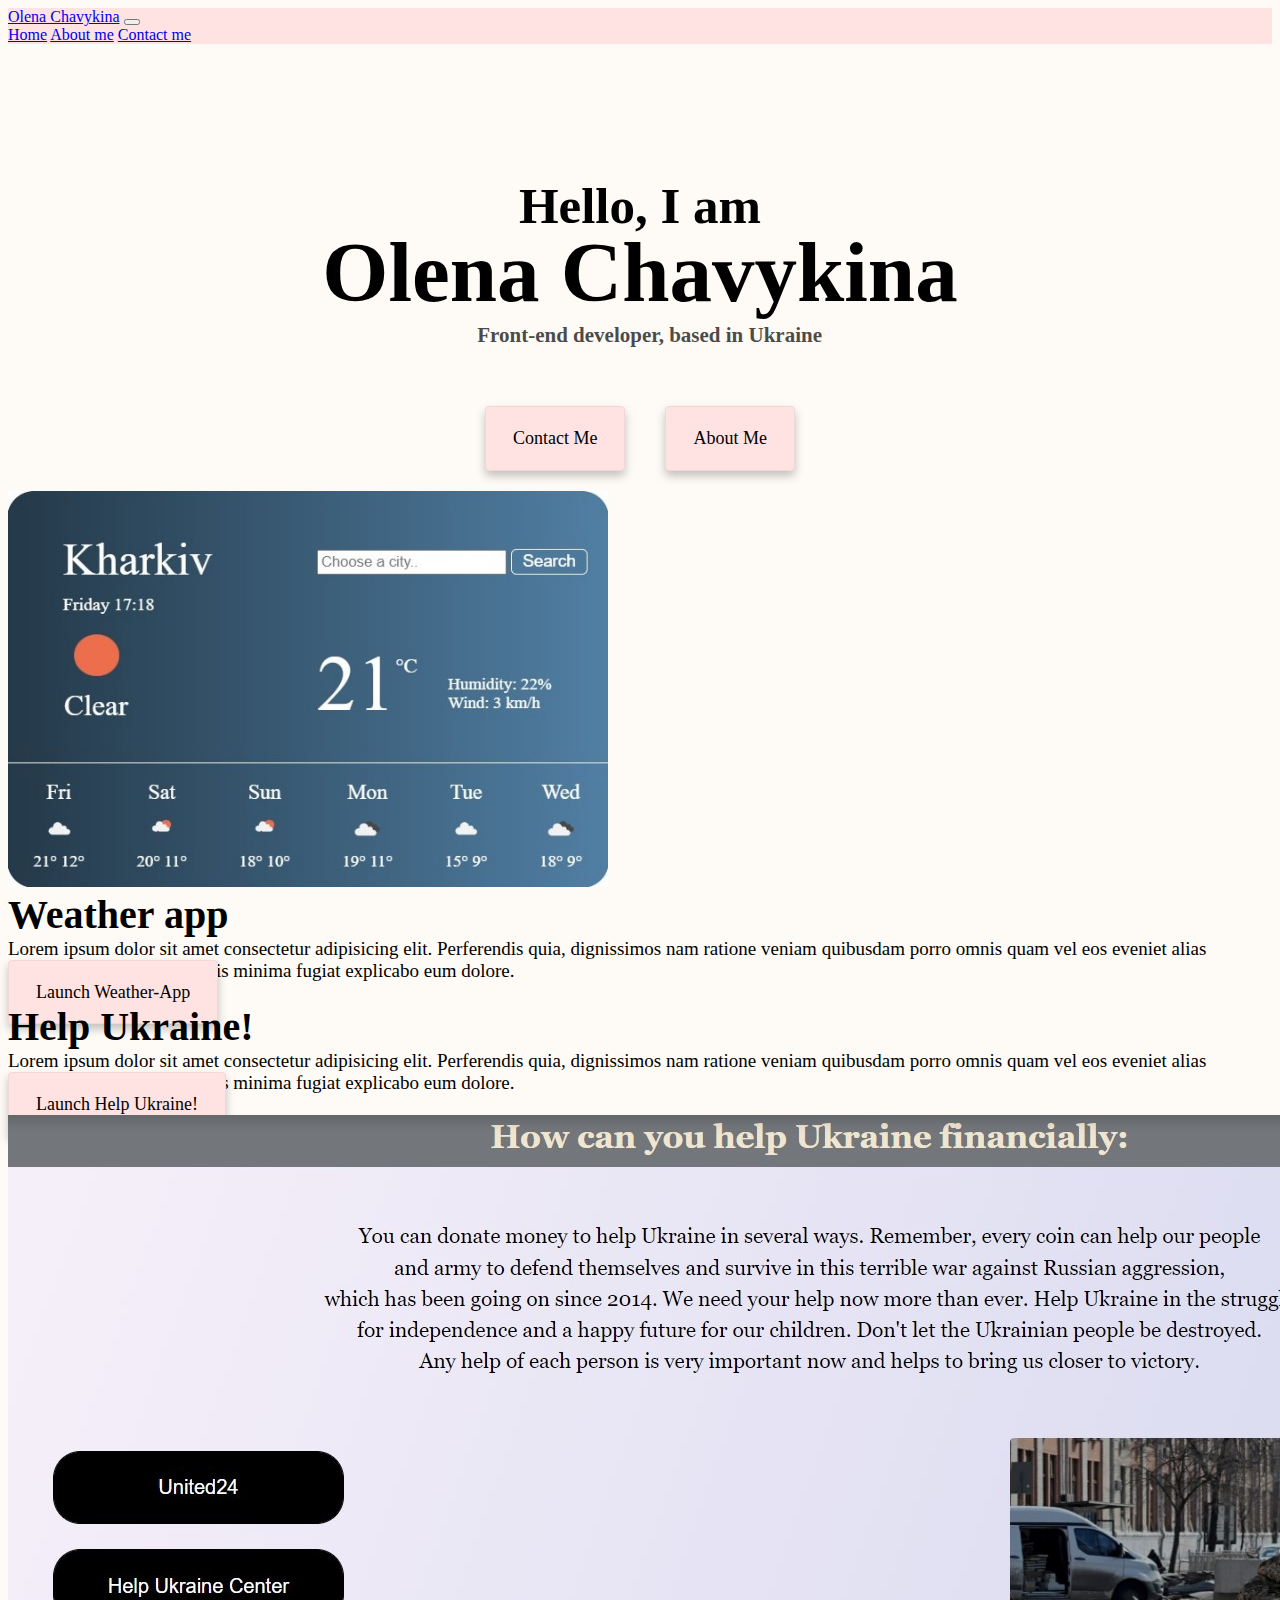
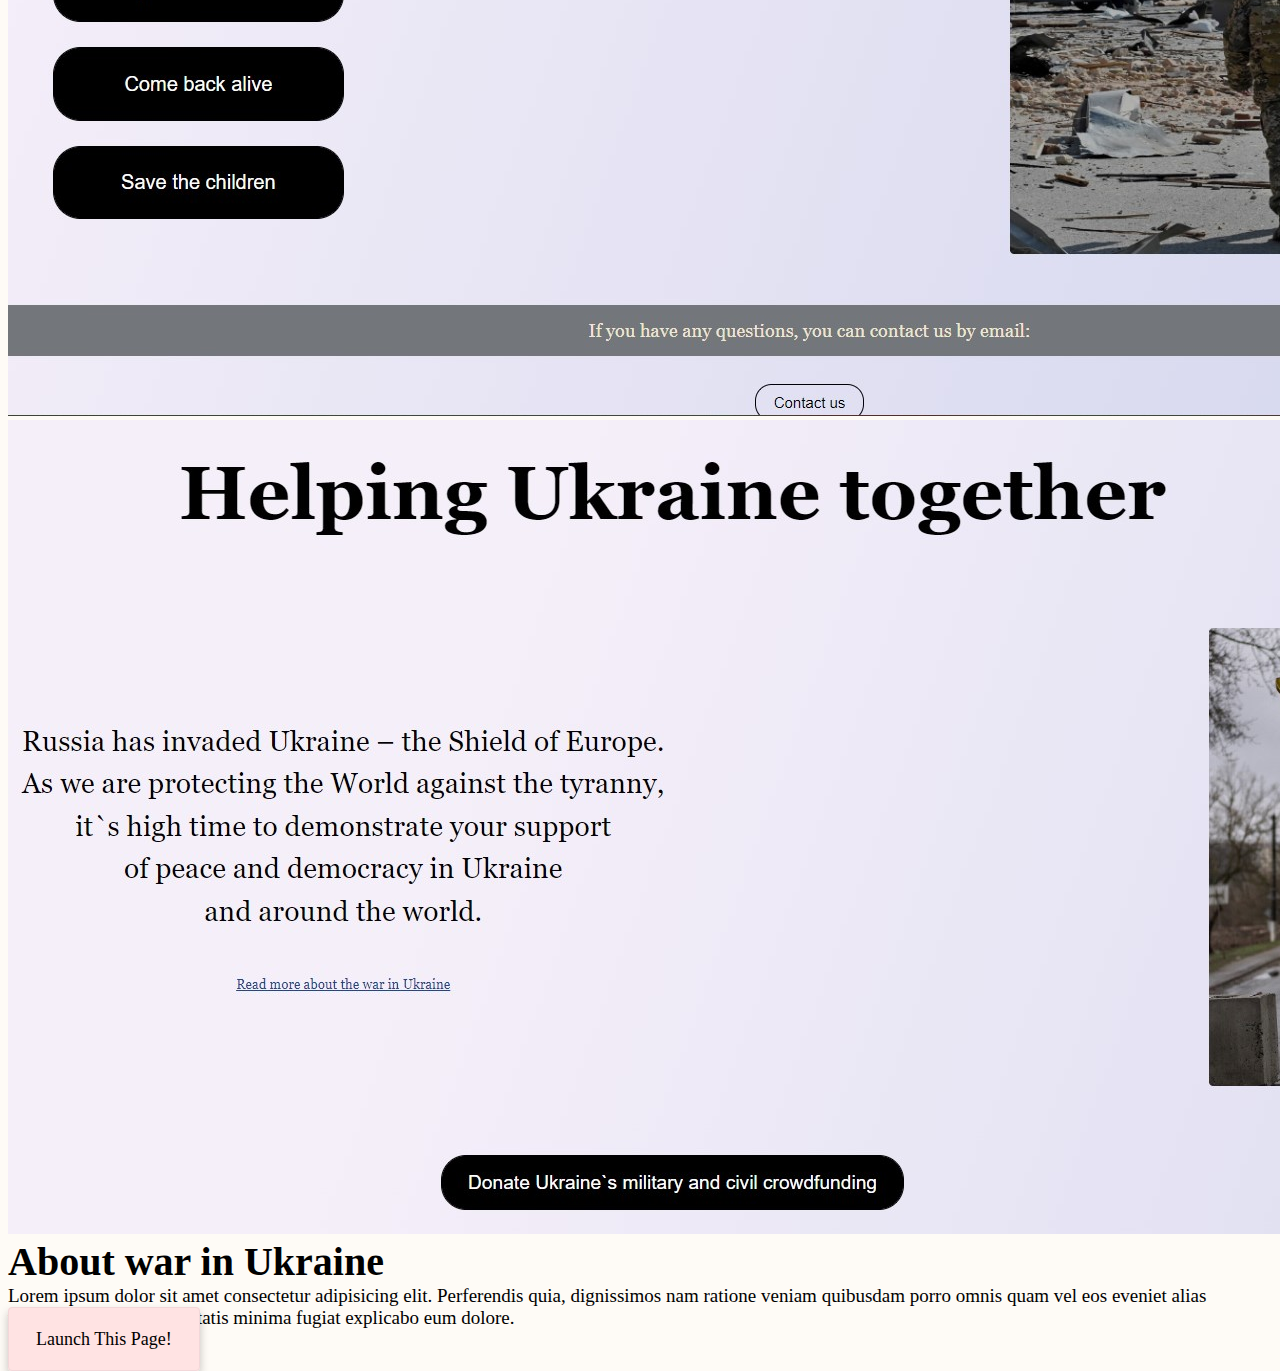
==== index.html @ 04dd2fca "The files from Sandbox added" ====
<!DOCTYPE html>
<html lang="en">
  <head>
    <meta charset="UTF-8" />
    <meta name="viewport" content="width=device-width, initial-scale=1.0" />
    <meta http-equiv="X-UA-Compatible" content="ie=edge" />
    <link
      href="https://cdn.jsdelivr.net/npm/bootstrap@5.2.0/dist/css/bootstrap.min.css"
      rel="stylesheet"
      integrity="sha384-gH2yIJqKdNHPEq0n4Mqa/HGKIhSkIHeL5AyhkYV8i59U5AR6csBvApHHNl/vI1Bx"
      crossorigin="anonymous"
    />
    <link rel="stylesheet" href="styles.css" />
    <script
      src="https://cdn.jsdelivr.net/npm/bootstrap@5.2.0/dist/js/bootstrap.bundle.min.js"
      integrity="sha384-A3rJD856KowSb7dwlZdYEkO39Gagi7vIsF0jrRAoQmDKKtQBHUuLZ9AsSv4jD4Xa"
      crossorigin="anonymous"
    ></script>
    <title>SheCodes</title>
  </head>
  <body>
    <nav class="navbar navbar-expand-lg navbar-color fixed-top">
      <div class="container-fluid">
        <a class="navbar-brand" href="index.html">Olena Chavykina</a>
        <button
          class="navbar-toggler"
          type="button"
          data-bs-toggle="collapse"
          data-bs-target="#navbarNavAltMarkup"
          aria-controls="navbarNavAltMarkup"
          aria-expanded="false"
          aria-label="Toggle navigation"
        >
          <span class="navbar-toggler-icon"></span>
        </button>
        <div class="collapse navbar-collapse" id="navbarNavAltMarkup">
          <div class="navbar-nav">
            <a class="nav-link active" aria-current="page" href="index.html"
              >Home</a
            >
            <a class="nav-link" href="contact-page.html">About me</a>
            <a class="nav-link" href="contact-page.html#contact-footer"
              >Contact me</a
            >
          </div>
        </div>
      </div>
    </nav>
    <h1>
      Hello, I am
    </h1>
    <h2>Olena Chavykina</h2>
    <h3>
      <img
        src="https://upload.wikimedia.org/wikipedia/commons/4/49/Flag_of_Ukraine.svg"
        height="12px"
        width="14px"
      />
      Front-end developer, based in Ukraine
    </h3>
    <span class="contact-links mt-5">
      <a href="contact-page.html#contact-footer" class="contact-me">
        Contact me
      </a>
      <a href="contact-page.html" class="contact-me">About me</a>
    </span>
    <div class="container mt-5 mb-3">
      <div class="row p-3 m-4 mb-3">
        <div class="col-md-6">
          <img
            src="weather-app.jpg"
            class="img-fluid rounded mb-3"
            width="600px"
          />
        </div>
        <div class="col-md-6 rounded">
          <div class="title">Weather app</div>
          <div class="description">
            Lorem ipsum dolor sit amet consectetur adipisicing elit. Perferendis
            quia, dignissimos nam ratione veniam quibusdam porro omnis quam vel
            eos eveniet alias temporibus deserunt veritatis minima fugiat
            explicabo eum dolore.
          </div>
          <div class="mt-5">
            <a href="index.html" class="contact-btn">Launch Weather-app</a>
          </div>
        </div>
      </div>
      <div class="row m-4 p-3 mb-3">
        <div class="col-md-6 rounded">
          <div class="title">Help Ukraine!</div>

          <div class="description">
            Lorem ipsum dolor sit amet consectetur adipisicing elit. Perferendis
            quia, dignissimos nam ratione veniam quibusdam porro omnis quam vel
            eos eveniet alias temporibus deserunt veritatis minima fugiat
            explicabo eum dolore.
          </div>
          <div class="mt-5 mb-5">
            <a href="index.html" class="contact-btn">Launch Help Ukraine!</a>
          </div>
        </div>
        <div class="col-md-6">
          <img src="land-page.jpg" class="img-fluid rounded" />
        </div>
      </div>
      <div class="row m-4 p-3 mb-3">
        <div class="col-md-6">
          <img src="one-page.jpg" class="img-fluid rounded mb-3" />
        </div>
        <div class="col-md-6 rounded">
          <div class="title">About war in Ukraine</div>

          <div class="description">
            Lorem ipsum dolor sit amet consectetur adipisicing elit. Perferendis
            quia, dignissimos nam ratione veniam quibusdam porro omnis quam vel
            eos eveniet alias temporibus deserunt veritatis minima fugiat
            explicabo eum dolore.
          </div>
          <div class="mt-5">
            <a href="index.html" class="contact-btn">Launch this page!</a>
          </div>
        </div>
      </div>
    </div>
  </body>
</html>
---- styles.css ----
:root {
  --primary-color: #f2d7d9;
  --text-align: center;
  --display: flex;
  --background-color: #ffe3e3;
}
body {
  background-color: #fefbf6;
  font-family: "Times New Roman", Times, serif;
}
h1,
h2,
h3,
.contact-links {
  text-align: var(--text-align);
}
h1 {
  font-size: 51px;
  margin-top: 133px;
  margin-bottom: -36px;
}

h2 {
  font-size: 85px;
  margin-bottom: -10px;
  margin-top: 24px;
  font-weight: bold;
}
h3 {
  font-size: 21px;
  opacity: 0.7;
  margin-top: 12px;
}
p {
  font-size: 20px;
  margin: 10px;
  padding: 20px;
  width: 25%;
  background-color: rgb(255, 227, 227, 0.4);
  border-radius: 5px;
  border: 1px solid var(--primary-color);
}
.contact-links {
  display: var(--display);
  justify-content: var(--text-align);
  margin-top: 38px;
}
.contact-me {
  font-size: 18px;
  margin: 20px;
  border-radius: 4px;
  padding: 21px 27px;
  text-decoration: none;
  text-transform: capitalize;
  color: black;
  background-color: var(--background-color);
  border: 1px solid var(--primary-color);
  box-shadow: 0 5px 10px rgba(0, 0, 0, 0.23);
}
.contact-me:hover {
  color: white;
}
.back-link {
  display: block;
  text-align: var(--text-align);
  margin-top: 50px;
  color: #f4bfbf;
}
.about-title {
  font-size: 95px;
  margin-top: 115px;
  font-weight: bold;
}
.paragraph {
  text-align: var(--text-align);
  margin: 25px 0px;
  line-height: 1.4;
  font-size: 18px;
}
.footer {
  text-align: var(--text-align);
  line-height: 1.3;
  margin-bottom: 15px;
}
.mail-link {
  text-decoration: none;
  color: #9cb4cc;
  font-size: 18px;
}
.mail-link:hover {
  text-decoration: underline;
  color: var(--primary-color);
}
.header-aboutme {
  text-align: center;
  margin-top: 5px;
  opacity: 0.7;
}
.navbar-color {
  background-color: var(--background-color);
}
#contact-footer {
  font-size: 30px;
  font-weight: 600;
}
.title {
  font-size: 40px;
  font-weight: bold;
}
.description {
  font-size: 19px;
}
.contact-btn {
  font-size: 18px;

  border-radius: 4px;
  padding: 21px 27px;
  text-decoration: none;
  text-transform: capitalize;
  color: black;
  background-color: var(--background-color);
  border: 1px solid var(--primary-color);
  box-shadow: 0 5px 10px rgba(0, 0, 0, 0.23);
}
.contact-btn:hover {
  color: white;
}
.shadow {
  box-shadow: 0 0.5rem 1rem rgba(0, 0, 0, 0.15) !important;
}
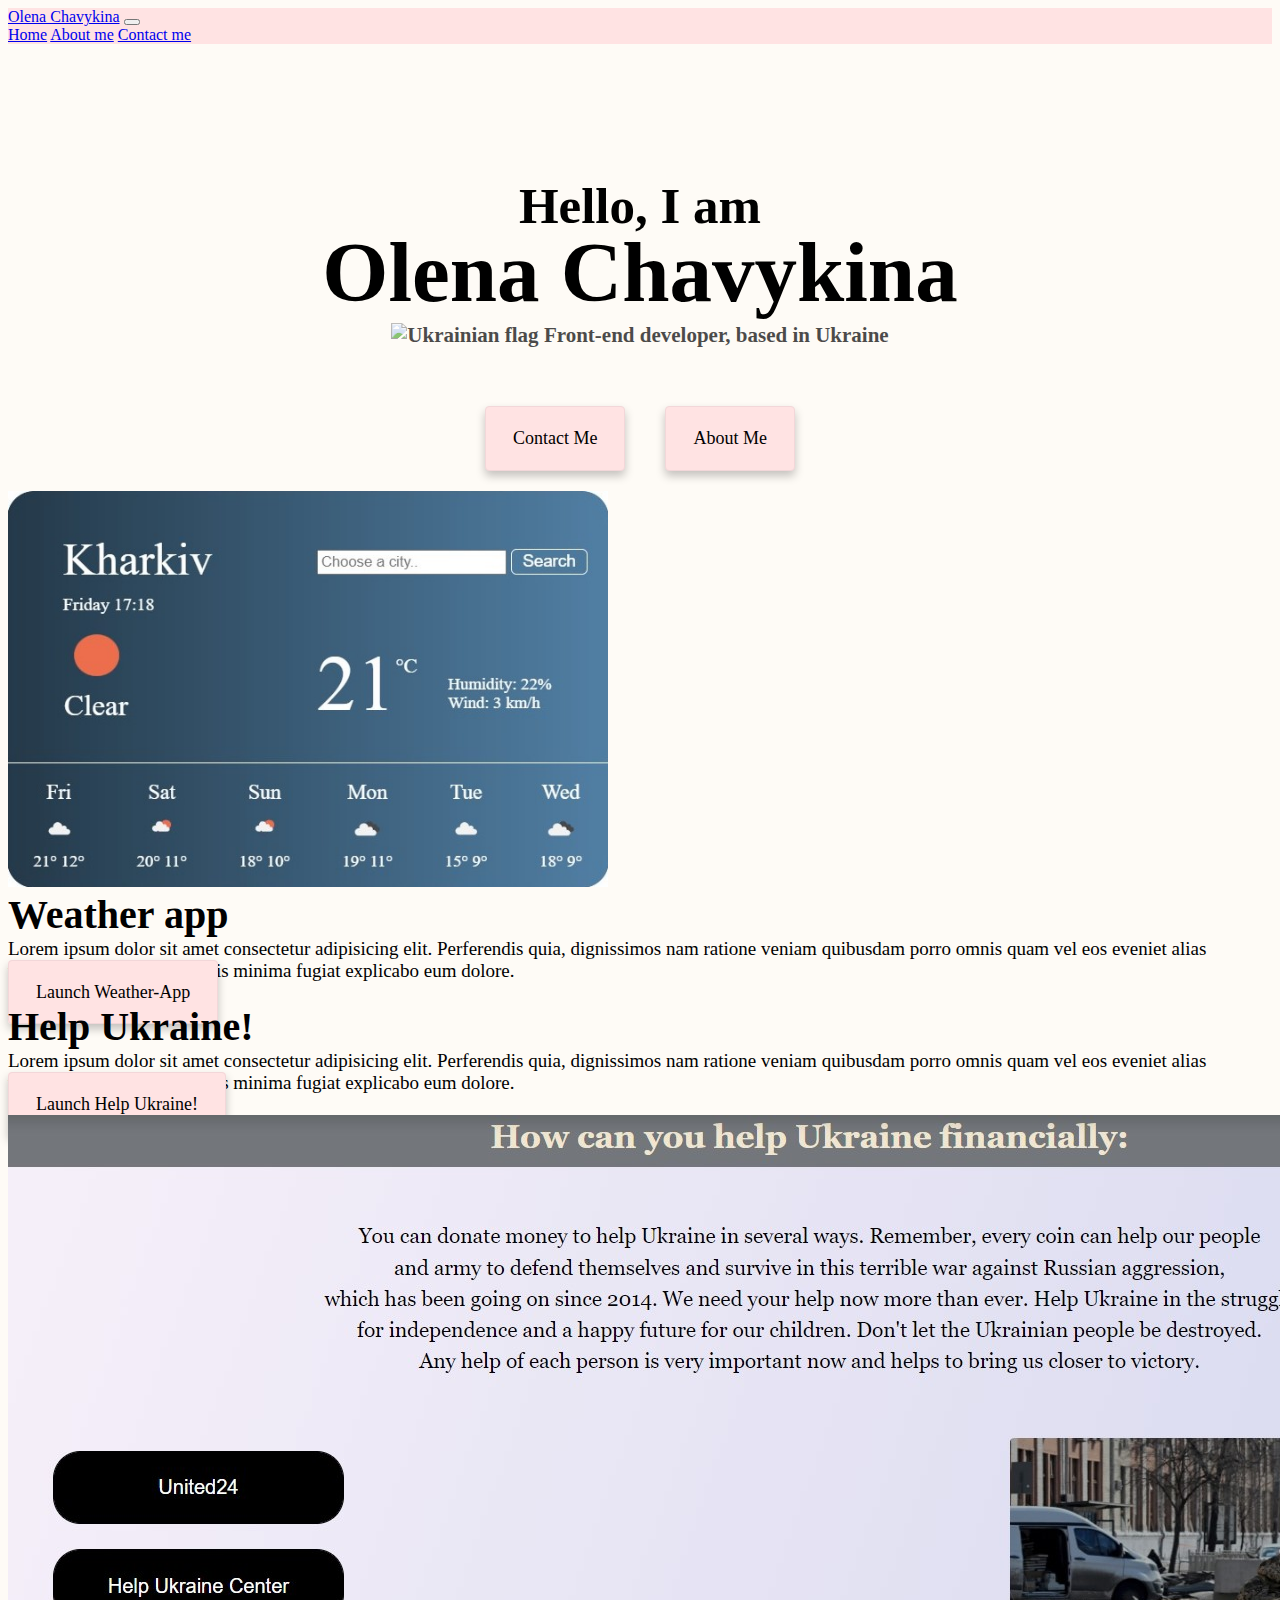
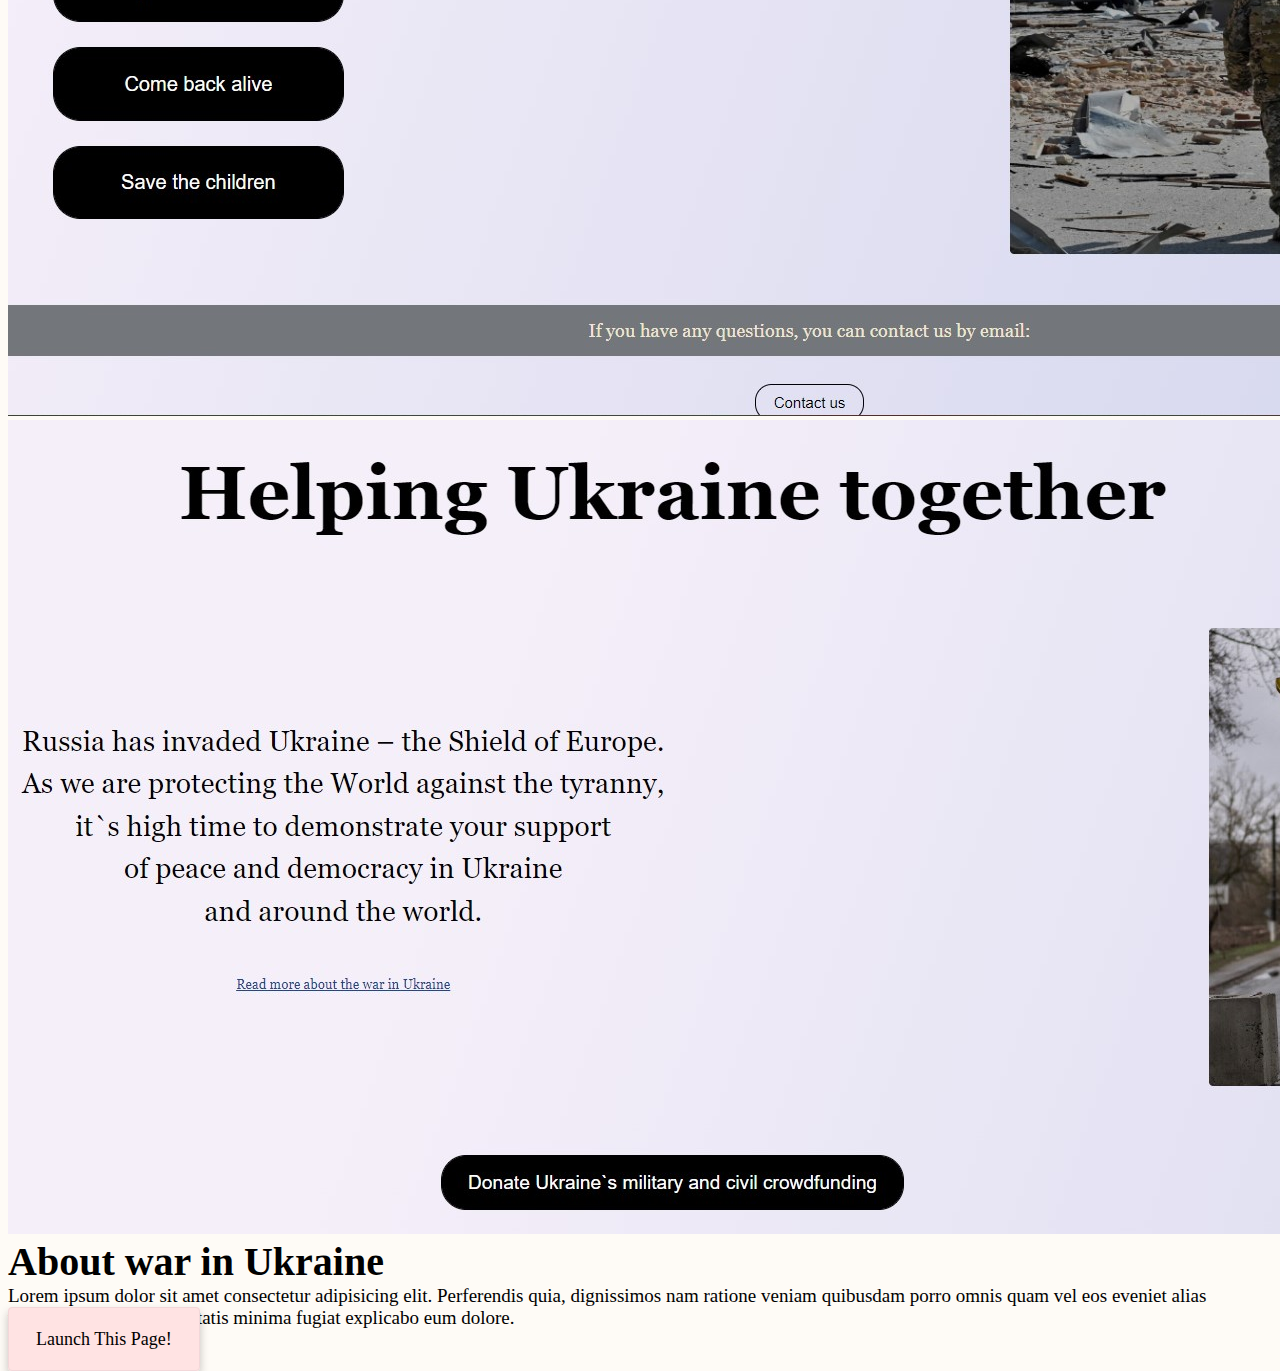
==== commit 59a2ad0a: "Made website SEO friendly" ====
--- a/index.html
+++ b/index.html
@@ -16,12 +16,19 @@
       integrity="sha384-A3rJD856KowSb7dwlZdYEkO39Gagi7vIsF0jrRAoQmDKKtQBHUuLZ9AsSv4jD4Xa"
       crossorigin="anonymous"
     ></script>
-    <title>SheCodes</title>
+    <title>Front-end developer | Olena Chavykina</title>
+    <meta
+      name="description"
+      content="Olena Chavykina is a front-end developer
+    based in Ukraine, check out her projects and contact her for job inquiries"
+    />
   </head>
   <body>
     <nav class="navbar navbar-expand-lg navbar-color fixed-top">
       <div class="container-fluid">
-        <a class="navbar-brand" href="index.html">Olena Chavykina</a>
+        <a class="navbar-brand" href="index.html" title="Back to homepage"
+          >Olena Chavykina</a
+        >
         <button
           class="navbar-toggler"
           type="button"
@@ -35,34 +42,54 @@
         </button>
         <div class="collapse navbar-collapse" id="navbarNavAltMarkup">
           <div class="navbar-nav">
-            <a class="nav-link active" aria-current="page" href="index.html"
+            <a
+              class="nav-link active"
+              aria-current="page"
+              href="index.html"
+              title="Homepage"
               >Home</a
             >
-            <a class="nav-link" href="contact-page.html">About me</a>
-            <a class="nav-link" href="contact-page.html#contact-footer"
+            <a
+              class="nav-link"
+              href="contact-page.html"
+              title="About Olena Chavykina"
+              >About me</a
+            >
+            <a
+              class="nav-link"
+              href="contact-page.html#contact-footer"
+              title="Contact Olena Chavykina"
               >Contact me</a
             >
           </div>
         </div>
       </div>
     </nav>
-    <h1>
-      Hello, I am
-    </h1>
+    <h1>Hello, I am</h1>
     <h2>Olena Chavykina</h2>
     <h3>
       <img
         src="https://upload.wikimedia.org/wikipedia/commons/4/49/Flag_of_Ukraine.svg"
         height="12px"
         width="14px"
+        alt="Ukrainian flag"
       />
       Front-end developer, based in Ukraine
     </h3>
     <span class="contact-links mt-5">
-      <a href="contact-page.html#contact-footer" class="contact-me">
+      <a
+        href="contact-page.html#contact-footer"
+        class="contact-me"
+        title="Contact Olena Chavykina"
+      >
         Contact me
       </a>
-      <a href="contact-page.html" class="contact-me">About me</a>
+      <a
+        href="contact-page.html"
+        class="contact-me"
+        title="About Olena Chavykina"
+        >About me</a
+      >
     </span>
     <div class="container mt-5 mb-3">
       <div class="row p-3 m-4 mb-3">
@@ -71,6 +98,7 @@
             src="weather-app.jpg"
             class="img-fluid rounded mb-3"
             width="600px"
+            alt="Thw weather app"
           />
         </div>
         <div class="col-md-6 rounded">
@@ -82,13 +110,17 @@
             explicabo eum dolore.
           </div>
           <div class="mt-5">
-            <a href="index.html" class="contact-btn">Launch Weather-app</a>
+            <a href="#" class="contact-btn" title="Weather app"
+              >Launch Weather-app</a
+            >
           </div>
         </div>
       </div>
       <div class="row m-4 p-3 mb-3">
         <div class="col-md-6 rounded">
-          <div class="title">Help Ukraine!</div>
+          <div class="title" title="Website about helping Ukraine">
+            Help Ukraine!
+          </div>
 
           <div class="description">
             Lorem ipsum dolor sit amet consectetur adipisicing elit. Perferendis
@@ -97,16 +129,29 @@
             explicabo eum dolore.
           </div>
           <div class="mt-5 mb-5">
-            <a href="index.html" class="contact-btn">Launch Help Ukraine!</a>
+            <a
+              href="#"
+              class="contact-btn"
+              title="Website about helping Ukraine"
+              >Launch Help Ukraine!</a
+            >
           </div>
         </div>
         <div class="col-md-6">
-          <img src="land-page.jpg" class="img-fluid rounded" />
+          <img
+            src="land-page.jpg"
+            class="img-fluid rounded"
+            alt="Website about helping Ukraine"
+          />
         </div>
       </div>
       <div class="row m-4 p-3 mb-3">
         <div class="col-md-6">
-          <img src="one-page.jpg" class="img-fluid rounded mb-3" />
+          <img
+            src="one-page.jpg"
+            class="img-fluid rounded mb-3"
+            alt="Website about helping Ukraine"
+          />
         </div>
         <div class="col-md-6 rounded">
           <div class="title">About war in Ukraine</div>
@@ -118,7 +163,12 @@
             explicabo eum dolore.
           </div>
           <div class="mt-5">
-            <a href="index.html" class="contact-btn">Launch this page!</a>
+            <a
+              href="#"
+              class="contact-btn"
+              title="Website about helping Ukraine"
+              >Launch this page!</a
+            >
           </div>
         </div>
       </div>
--- a/styles.css
+++ b/styles.css
@@ -84,12 +84,12 @@
 }
 .mail-link {
   text-decoration: none;
-  color: #9cb4cc;
+  color: var(--primary-color);
   font-size: 18px;
 }
 .mail-link:hover {
   text-decoration: underline;
-  color: var(--primary-color);
+  color: black;
 }
 .header-aboutme {
   text-align: center;
@@ -100,7 +100,7 @@
   background-color: var(--background-color);
 }
 #contact-footer {
-  font-size: 30px;
+  font-size: 35px;
   font-weight: 600;
 }
 .title {
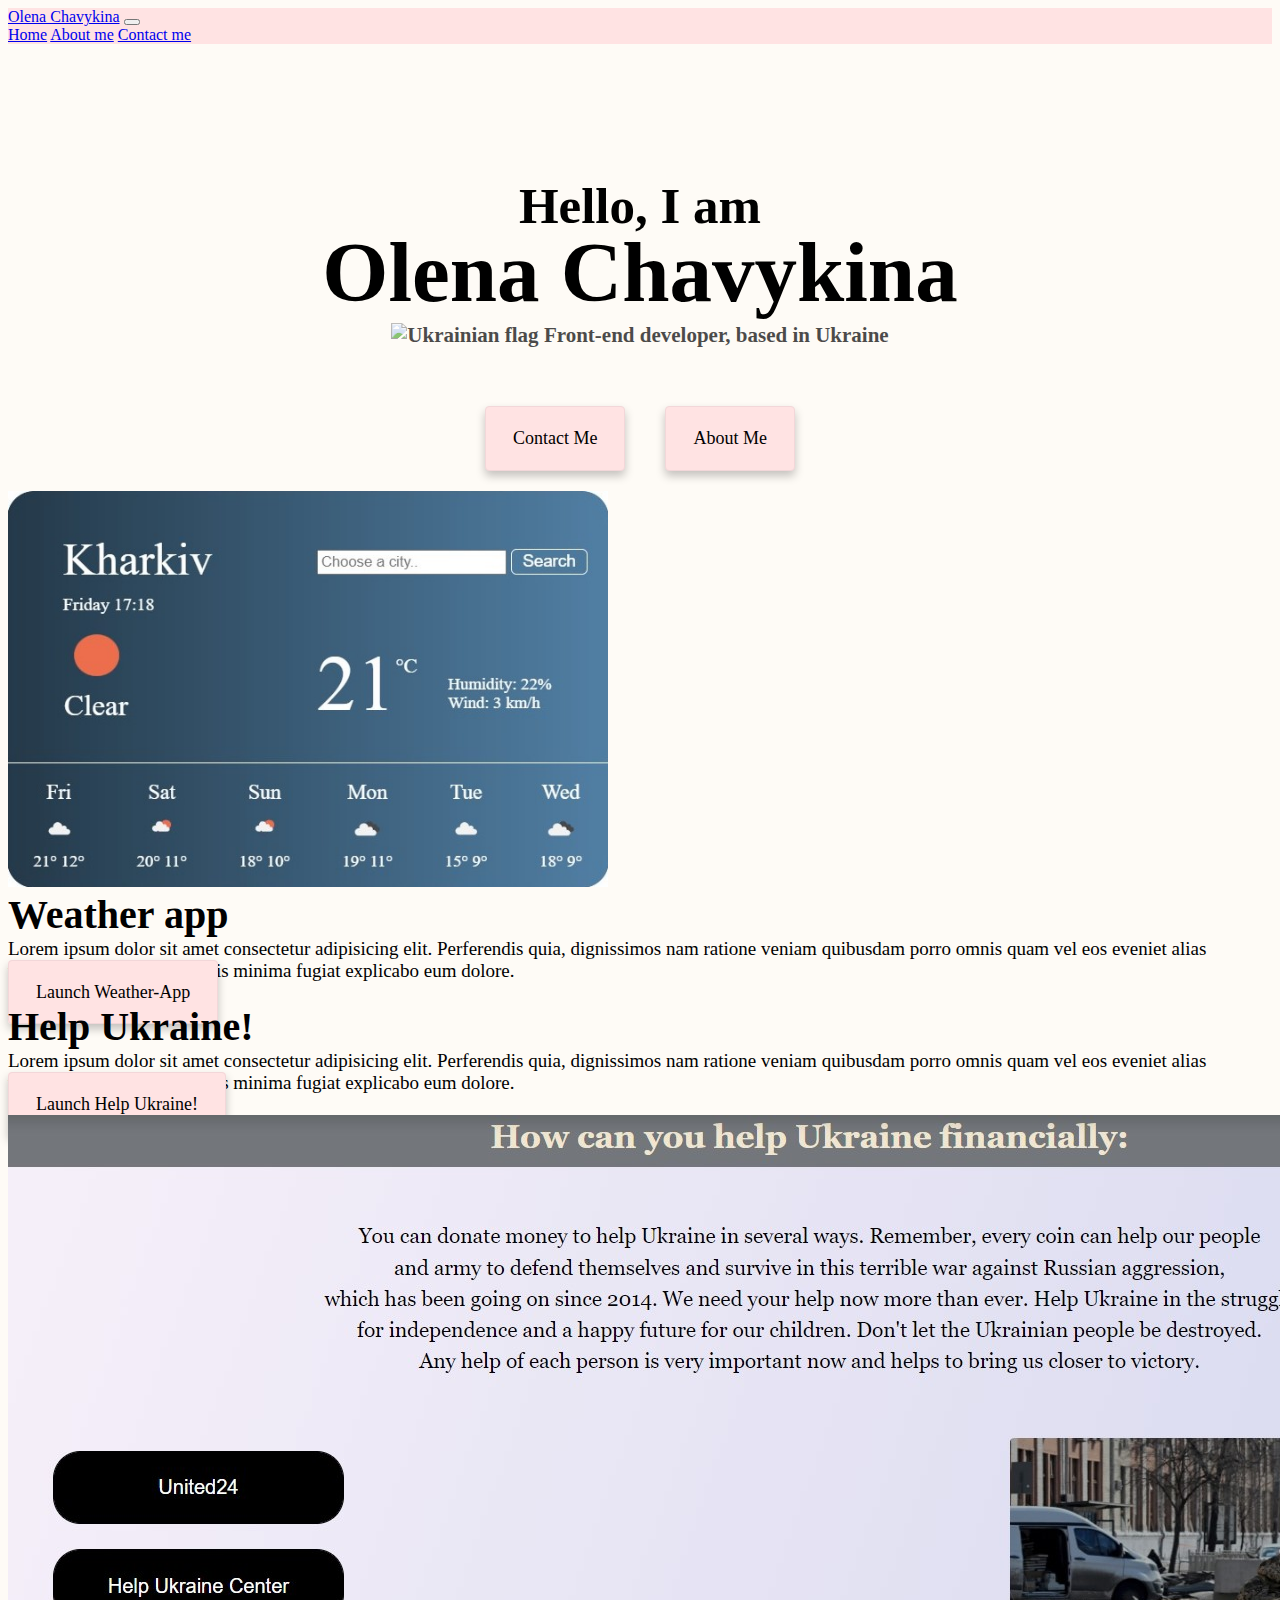
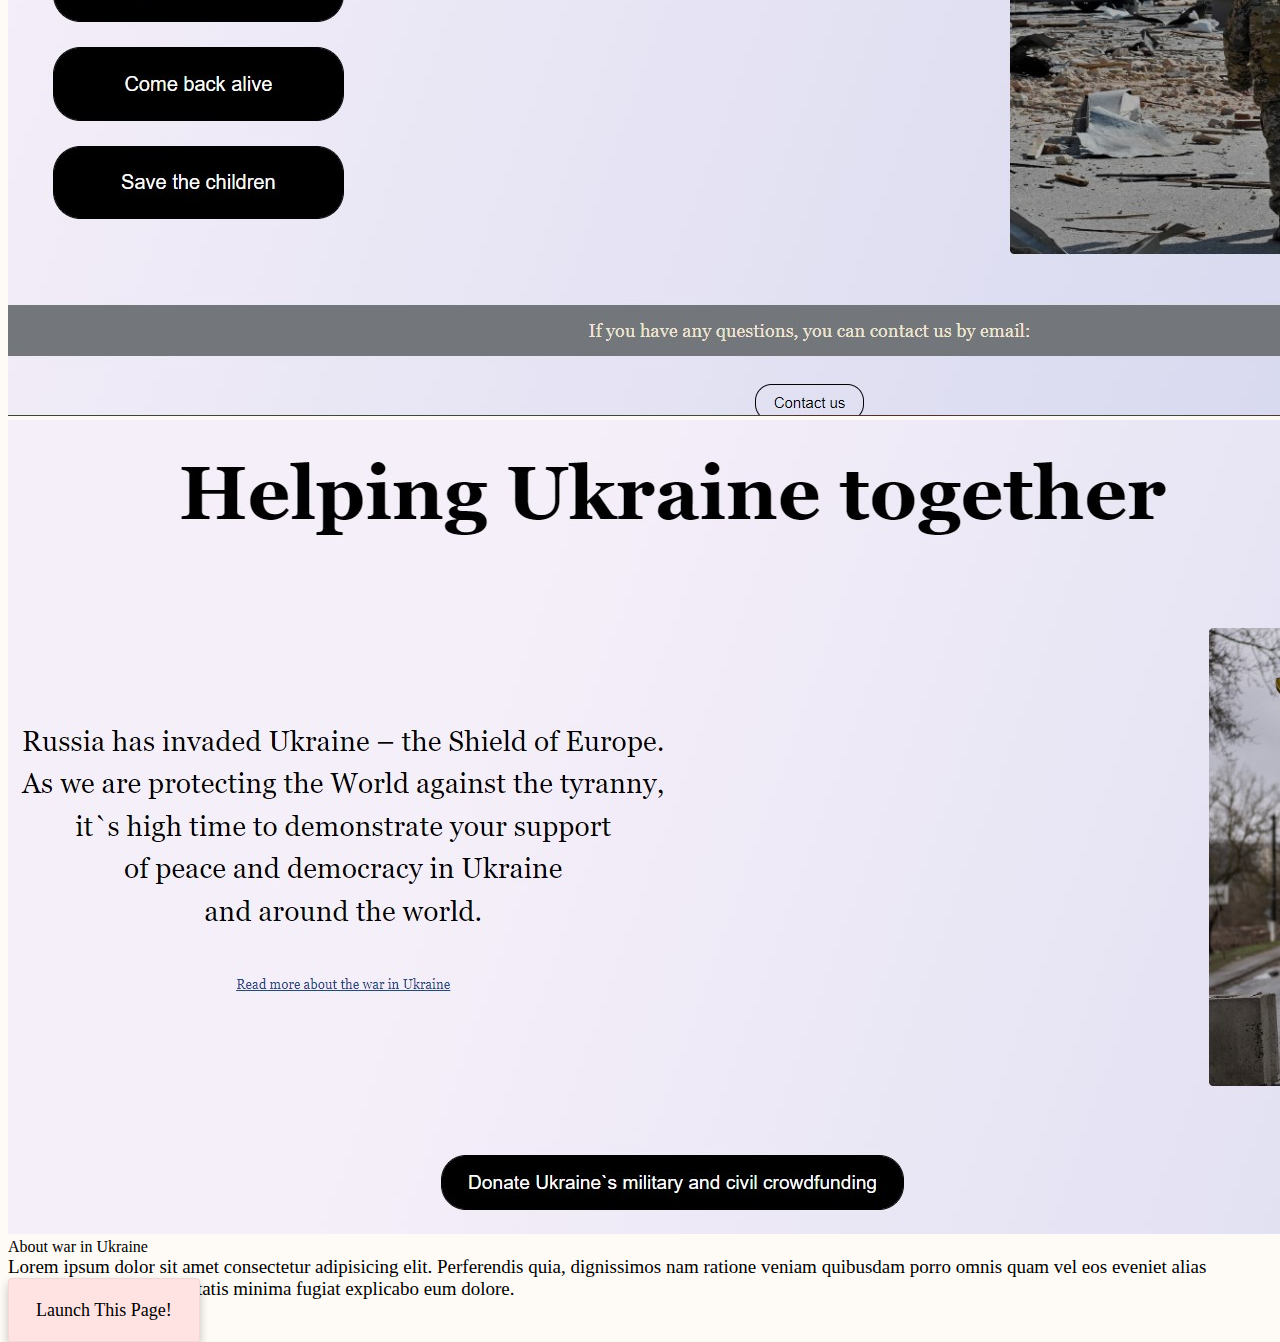
==== commit 8700d0cf: "Margin settings done" ====
--- a/index.html
+++ b/index.html
@@ -65,9 +65,9 @@
         </div>
       </div>
     </nav>
-    <h1>Hello, I am</h1>
-    <h2>Olena Chavykina</h2>
-    <h3>
+    <h1 class="text-center">Hello, I am</h1>
+    <h2 class="text-center">Olena Chavykina</h2>
+    <h3 class="text-center">
       <img
         src="https://upload.wikimedia.org/wikipedia/commons/4/49/Flag_of_Ukraine.svg"
         height="12px"
@@ -96,7 +96,7 @@
         <div class="col-md-6">
           <img
             src="weather-app.jpg"
-            class="img-fluid rounded mb-3"
+            class="img-fluid rounded mb-3 d-none d-sm-block"
             width="600px"
             alt="Thw weather app"
           />
@@ -110,7 +110,7 @@
             explicabo eum dolore.
           </div>
           <div class="mt-5">
-            <a href="#" class="contact-btn" title="Weather app"
+            <a href="#" class="contact-btn project-link" title="Weather app"
               >Launch Weather-app</a
             >
           </div>
@@ -131,7 +131,7 @@
           <div class="mt-5 mb-5">
             <a
               href="#"
-              class="contact-btn"
+              class="contact-btn project-link"
               title="Website about helping Ukraine"
               >Launch Help Ukraine!</a
             >
@@ -140,7 +140,7 @@
         <div class="col-md-6">
           <img
             src="land-page.jpg"
-            class="img-fluid rounded"
+            class="img-fluid rounded d-none d-sm-block"
             alt="Website about helping Ukraine"
           />
         </div>
@@ -149,12 +149,12 @@
         <div class="col-md-6">
           <img
             src="one-page.jpg"
-            class="img-fluid rounded mb-3"
+            class="img-fluid rounded mb-3 d-none d-sm-block"
             alt="Website about helping Ukraine"
           />
         </div>
         <div class="col-md-6 rounded">
-          <div class="title">About war in Ukraine</div>
+          <div class="title-aboutWar">About war in Ukraine</div>
 
           <div class="description">
             Lorem ipsum dolor sit amet consectetur adipisicing elit. Perferendis
@@ -165,7 +165,7 @@
           <div class="mt-5">
             <a
               href="#"
-              class="contact-btn"
+              class="contact-btn project-link"
               title="Website about helping Ukraine"
               >Launch this page!</a
             >
--- a/styles.css
+++ b/styles.css
@@ -3,6 +3,20 @@
   --text-align: center;
   --display: flex;
   --background-color: #ffe3e3;
+}
+@media (max-width: 576px) {
+  .project-link {
+    display: block;
+    text-align: center;
+    margin: 0 15px;
+  }
+  .title {
+    text-align: center;
+  }
+  .title-aboutWar {
+    text-align: center;
+    margin-top: 15px;
+  }
 }
 body {
   background-color: #fefbf6;
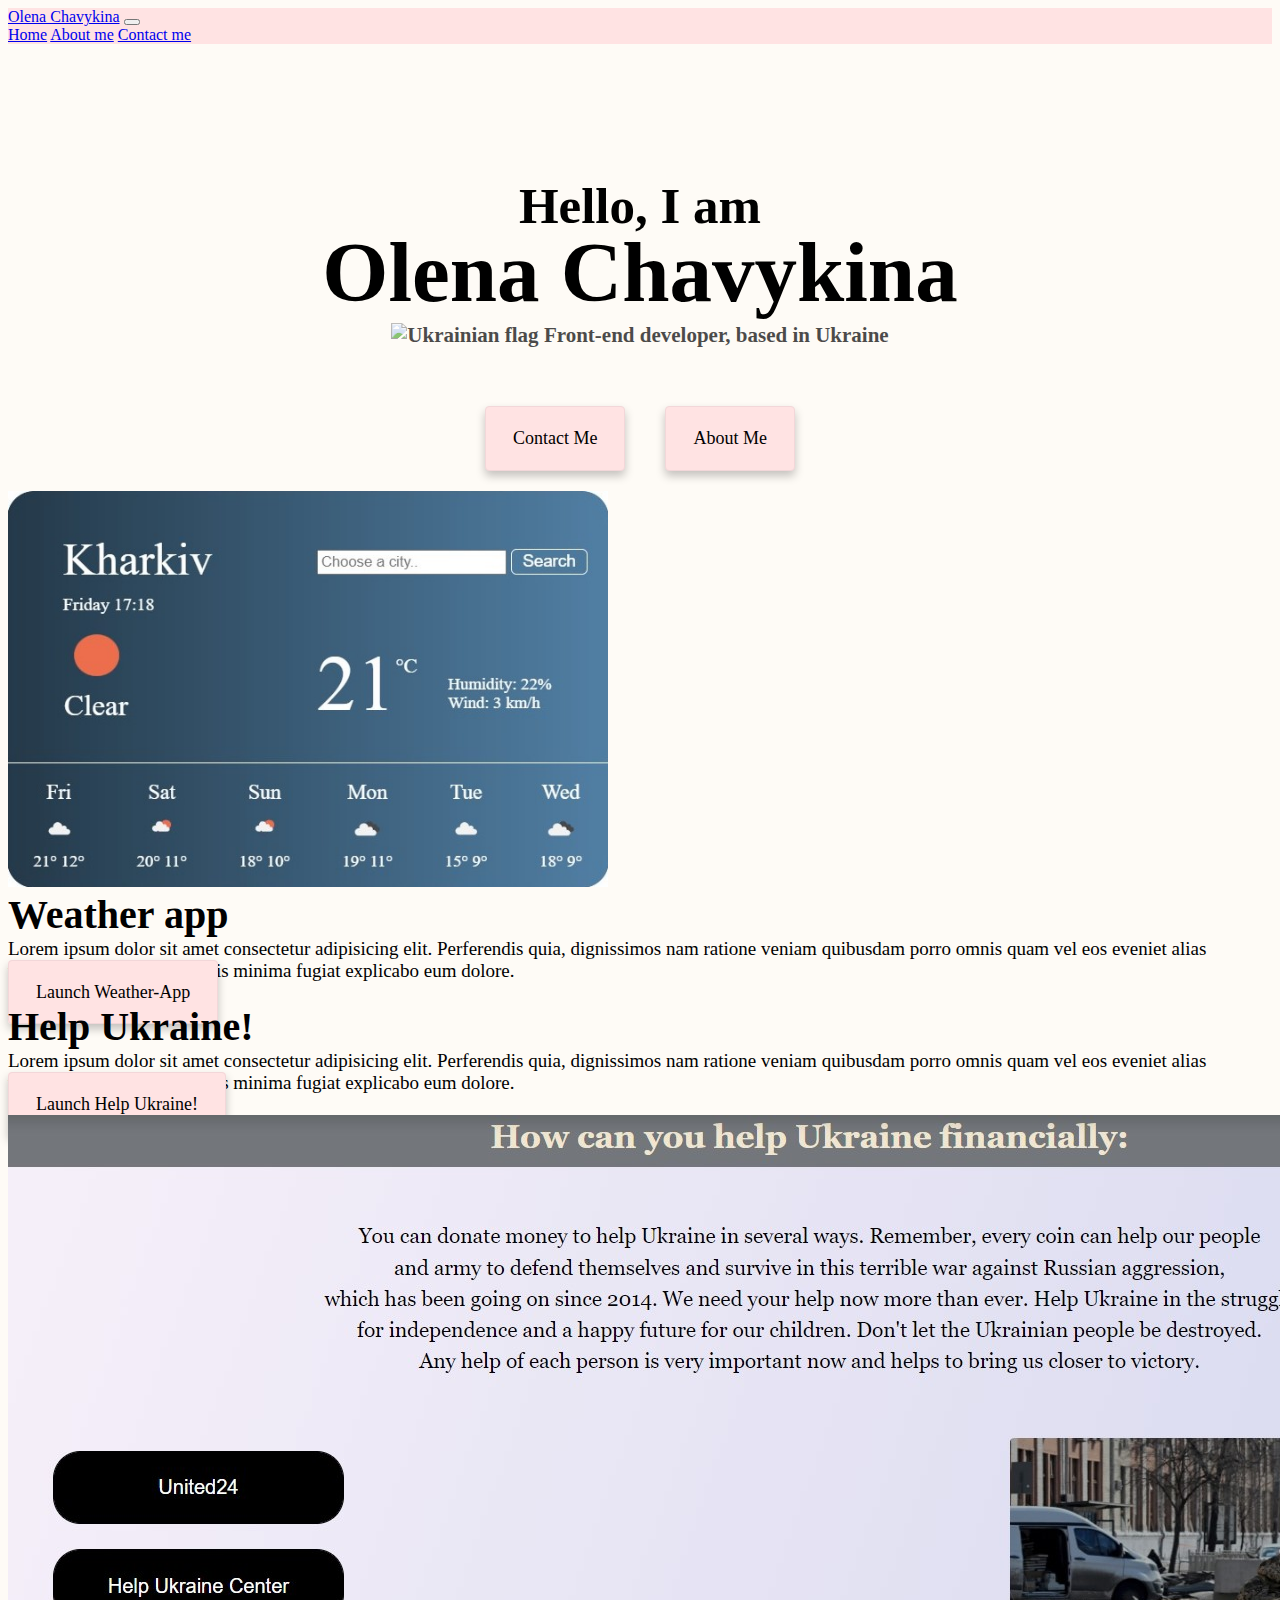
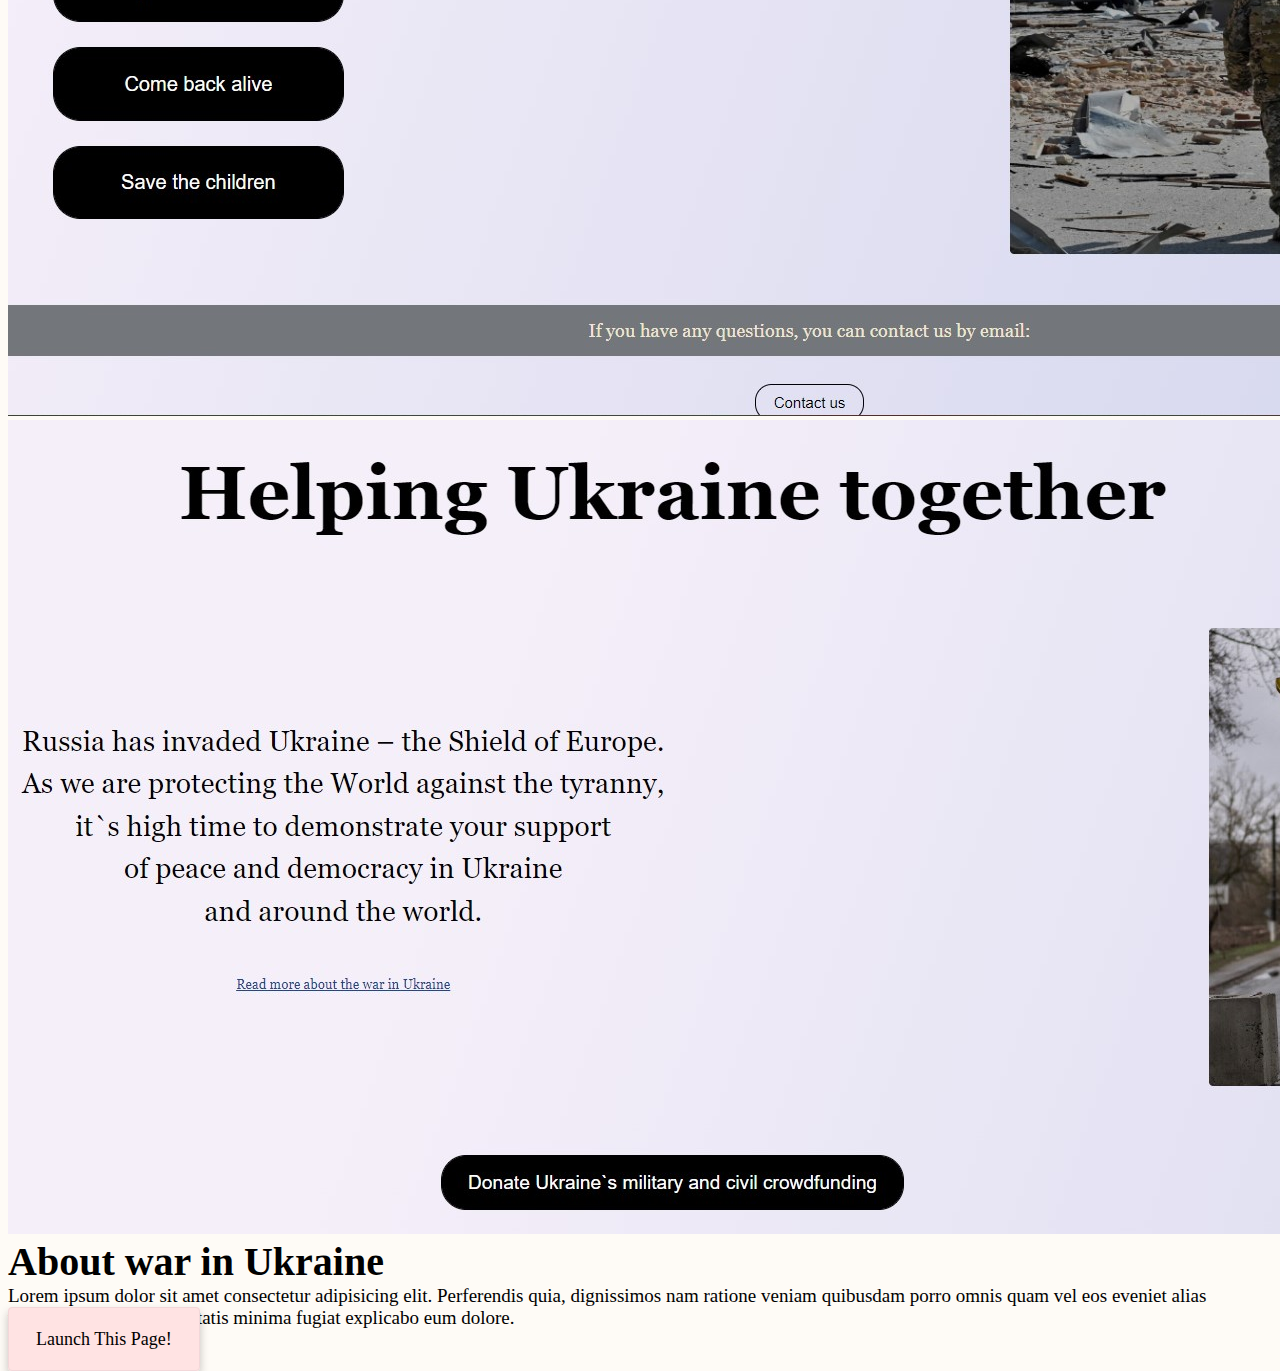
==== commit f1afa1e3: "Some title settings fixed" ====
--- a/index.html
+++ b/index.html
@@ -154,7 +154,7 @@
           />
         </div>
         <div class="col-md-6 rounded">
-          <div class="title-aboutWar">About war in Ukraine</div>
+          <div class="title" id="title-aboutWar">About war in Ukraine</div>
 
           <div class="description">
             Lorem ipsum dolor sit amet consectetur adipisicing elit. Perferendis
--- a/styles.css
+++ b/styles.css
@@ -13,8 +13,7 @@
   .title {
     text-align: center;
   }
-  .title-aboutWar {
-    text-align: center;
+  #title-aboutWar {
     margin-top: 15px;
   }
 }
